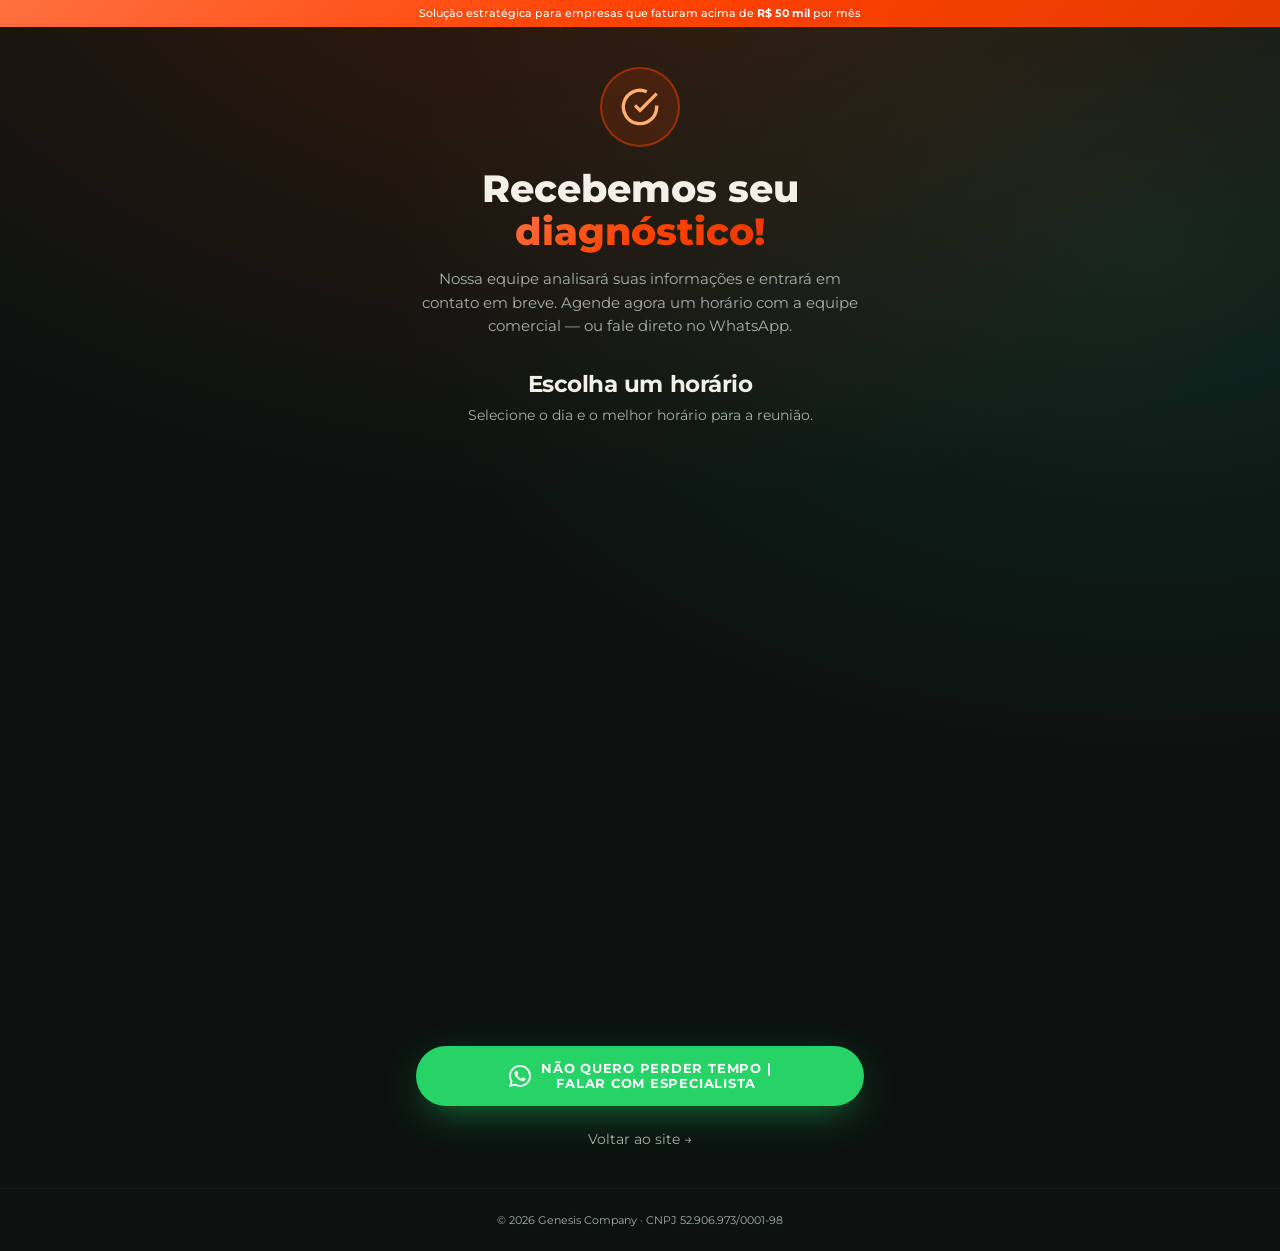
==== obrigado.html @ 3095515b "Formulario de 7 etapas com envio ao GHL e pagina de obrigado Coleta cargo, empresa e Instagram, calc" ====
<!DOCTYPE html>
<html lang="pt-BR">
<head>
<meta charset="UTF-8" />
<meta name="viewport" content="width=device-width, initial-scale=1.0" />
<title>Diagnóstico recebido | Genesis Food</title>
<meta name="robots" content="noindex" />
<!-- Google Tag Manager -->
<script>(function(w,d,s,l,i){w[l]=w[l]||[];w[l].push({'gtm.start':
new Date().getTime(),event:'gtm.js'});var f=d.getElementsByTagName(s)[0],
j=d.createElement(s),dl=l!='dataLayer'?'&l='+l:'';j.async=true;j.src=
'https://www.googletagmanager.com/gtm.js?id='+i+dl;f.parentNode.insertBefore(j,f);
})(window,document,'script','dataLayer','GTM-K36ZGK4W');</script>
<script>(function(w,d,s,l,i){w[l]=w[l]||[];w[l].push({'gtm.start':
new Date().getTime(),event:'gtm.js'});var f=d.getElementsByTagName(s)[0],
j=d.createElement(s),dl=l!='dataLayer'?'&l='+l:'';j.async=true;j.src=
'https://www.googletagmanager.com/gtm.js?id='+i+dl;f.parentNode.insertBefore(j,f);
})(window,document,'script','dataLayer','GTM-WVFJHWJD');</script>
<!-- End Google Tag Manager -->
<!-- Meta Pixel Code -->
<script>
!function(f,b,e,v,n,t,s)
{if(f.fbq)return;n=f.fbq=function(){n.callMethod?
n.callMethod.apply(n,arguments):n.queue.push(arguments)};
if(!f._fbq)f._fbq=n;n.push=n;n.loaded=!0;n.version='2.0';
n.queue=[];t=b.createElement(e);t.async=!0;
t.src=v;s=b.getElementsByTagName(e)[0];
s.parentNode.insertBefore(t,s)}(window, document,'script',
'https://connect.facebook.net/en_US/fbevents.js');
fbq('init', '1551278673109850');
fbq('track', 'PageView');
</script>
<!-- End Meta Pixel Code -->
<link rel="icon" href="./wp-content/uploads/2025/10/logo-genesis-g-favicon.png" />
<link href="https://fonts.googleapis.com/css2?family=Montserrat:wght@400;500;600;700;800&display=swap" rel="stylesheet" />
<link rel="stylesheet" href="./assets/css/obrigado.css" />
</head>
<body>
<!-- Google Tag Manager (noscript) -->
<noscript><iframe src="https://www.googletagmanager.com/ns.html?id=GTM-K36ZGK4W"
height="0" width="0" style="display:none;visibility:hidden"></iframe></noscript>
<noscript><iframe src="https://www.googletagmanager.com/ns.html?id=GTM-WVFJHWJD"
height="0" width="0" style="display:none;visibility:hidden"></iframe></noscript>
<!-- End Google Tag Manager (noscript) -->
<!-- Meta Pixel (noscript) -->
<noscript><img height="1" width="1" style="display:none"
src="https://www.facebook.com/tr?id=1551278673109850&ev=PageView&noscript=1"
/></noscript>
<!-- End Meta Pixel (noscript) -->

<div class="obrigado-banner">
  Solução estratégica para empresas que faturam acima de <strong>R$ 50 mil</strong> por mês
</div>

<main class="obrigado">
  <div class="obrigado__check" aria-hidden="true">
    <svg width="40" height="40" viewBox="0 0 24 24" fill="none" stroke="currentColor" stroke-width="2">
      <path d="M22 11.08V12a10 10 0 1 1-5.93-9.14" />
      <path d="m9 11 3 3L22 4" />
    </svg>
  </div>

  <h1>Recebemos seu <span>diagnóstico!</span></h1>

  <p>
    Nossa equipe analisará suas informações e entrará em contato em breve.
    Agende agora um horário com a equipe comercial — ou fale direto no WhatsApp.
  </p>

  <section class="obrigado__cal" aria-label="Agendar reunião">
    <h2 class="obrigado__cal-title">Escolha um horário</h2>
    <p class="obrigado__cal-sub">Selecione o dia e o melhor horário para a reunião.</p>
    <div class="obrigado__cal-frame">
      <div id="my-cal-inline-agenda-comercial"></div>
    </div>
  </section>

  <a
    class="obrigado__wa"
    href="https://wa.me/5521996526969?text=Ol%C3%A1%21%20Acabei%20de%20preencher%20o%20diagn%C3%B3stico%20e%20n%C3%A3o%20quero%20perder%20tempo.%20Quero%20falar%20com%20um%20especialista."
    target="_blank"
    rel="noopener noreferrer"
  >
    <svg width="22" height="22" viewBox="0 0 24 24" fill="currentColor" aria-hidden="true">
      <path d="M17.472 14.382c-.297-.149-1.758-.867-2.03-.967-.273-.099-.471-.148-.67.15-.197.297-.767.966-.94 1.164-.173.199-.347.223-.644.075-.297-.15-1.255-.463-2.39-1.475-.883-.788-1.48-1.761-1.653-2.059-.173-.297-.018-.458.13-.606.134-.133.298-.347.446-.52.149-.174.198-.298.298-.497.099-.198.05-.371-.025-.52-.075-.149-.669-1.612-.916-2.207-.242-.579-.487-.5-.669-.51-.173-.008-.371-.01-.57-.01-.198 0-.52.074-.792.372-.272.297-1.04 1.016-1.04 2.479 0 1.462 1.065 2.875 1.213 3.074.149.198 2.096 3.2 5.077 4.487.709.306 1.262.489 1.694.625.712.227 1.36.195 1.871.118.571-.085 1.758-.719 2.006-1.413.248-.694.248-1.289.173-1.413-.074-.124-.272-.198-.57-.347m-5.421 7.403h-.004a9.87 9.87 0 01-5.031-1.378l-.361-.214-3.741.982.998-3.648-.235-.374a9.86 9.86 0 01-1.51-5.26c.001-5.45 4.436-9.884 9.888-9.884 2.64 0 5.122 1.03 6.988 2.898a9.825 9.825 0 012.893 6.994c-.003 5.45-4.435 9.884-9.885 9.884m8.413-18.297A11.815 11.815 0 0012.05 0C5.495 0 .16 5.335.157 11.892c0 2.096.547 4.142 1.588 5.945L.057 24l6.305-1.654a11.882 11.882 0 005.683 1.448h.005c6.554 0 11.89-5.335 11.893-11.893a11.821 11.821 0 00-3.48-8.413z"/>
    </svg>
    <span>Não quero perder tempo |<br />falar com especialista</span>
  </a>

  <a class="obrigado__back" href="./index.html">Voltar ao site →</a>
</main>

<footer class="obrigado-footer">
  © <span id="y"></span> Genesis Company · CNPJ 52.906.973/0001-98
</footer>

<script>
  document.getElementById("y").textContent = new Date().getFullYear();
</script>
<script type="text/javascript">
  (function (C, A, L) {
    let p = function (a, ar) {
      a.q.push(ar);
    };
    let d = C.document;
    C.Cal =
      C.Cal ||
      function () {
        let cal = C.Cal;
        let ar = arguments;
        if (!cal.loaded) {
          cal.ns = {};
          cal.q = cal.q || [];
          d.head.appendChild(d.createElement("script")).src = A;
          cal.loaded = true;
        }
        if (ar[0] === L) {
          const api = function () {
            p(api, arguments);
          };
          const namespace = ar[1];
          api.q = api.q || [];
          if (typeof namespace === "string") {
            cal.ns[namespace] = cal.ns[namespace] || api;
            p(cal.ns[namespace], ar);
            p(cal, ["initNamespace", namespace]);
          } else p(cal, ar);
          return;
        }
        p(cal, ar);
      };
  })(window, "https://app.cal.com/embed/embed.js", "init");

  Cal("init", "agenda-comercial", { origin: "https://app.cal.com" });
  Cal.config = Cal.config || {};
  Cal.config.forwardQueryParams = true;

  var qs = new URLSearchParams(window.location.search);
  var lead = {
    nome: qs.get("nome") || "",
    email: qs.get("email") || "",
    whatsapp: qs.get("whatsapp") || "",
    faturamento: qs.get("faturamento") || "",
    mql: qs.get("mql") === "1",
  };
  var CAL_BRIDGE_URL = "https://genesis-food-lp.vercel.app/api/cal-webhook";
  var TAG_MQL_URL = "https://genesis-food-lp.vercel.app/api/tag-mql";

  // Backup: se veio como MQL e o job ainda não foi agendado no submit
  (function scheduleMqlTag() {
    if (!lead.mql || (!lead.email && !lead.whatsapp)) return;
    var key = "gf_mql_scheduled_" + String(lead.email || lead.whatsapp).toLowerCase();
    try {
      if (sessionStorage.getItem(key)) return;
      sessionStorage.setItem(key, "1");
    } catch (e) {}
    try {
      fetch(TAG_MQL_URL, {
        method: "POST",
        headers: { "Content-Type": "application/json" },
        body: JSON.stringify({
          email: lead.email,
          phone: lead.whatsapp,
          whatsapp: lead.whatsapp,
          faturamento: lead.faturamento,
          mql: true,
          delayMs: 180000,
        }),
        keepalive: true,
      }).catch(function () {});
    } catch (e) {}
  })();

  function notifyGhlBooking(payload) {
    var body = Object.assign(
      {
        source: "embed",
        action: "bookingSuccessful",
        email: lead.email,
        nome: lead.nome,
        name: lead.nome,
        whatsapp: lead.whatsapp,
        phone: lead.whatsapp,
      },
      payload || {}
    );
    try {
      fetch(CAL_BRIDGE_URL, {
        method: "POST",
        headers: { "Content-Type": "application/json" },
        body: JSON.stringify(body),
        keepalive: true,
      }).catch(function () {});
    } catch (e) {}
  }

  var genesisCalTheme = {
    "cal-brand": "#ff4202",
    "cal-brand-emphasis": "#ff7040",
    "cal-brand-text": "#ffffff",
    "cal-brand-subtle": "#e63a00",
    "cal-brand-accent": "#ffffff",
    "cal-text": "#d5d2cb",
    "cal-text-emphasis": "#f3f0ea",
    "cal-text-subtle": "#a8b0aa",
    "cal-text-muted": "#7d8680",
    "cal-text-inverted": "#0c1210",
    "cal-text-semantic-info": "#2dd4a8",
    "cal-text-semantic-attention": "#fbbf24",
    "cal-text-semantic-error": "#fb7185",
    "cal-text-info": "#2dd4a8",
    "cal-text-success": "#2dd4a8",
    "cal-text-attention": "#fbbf24",
    "cal-text-error": "#fb7185",
    "cal-bg": "#0c1210",
    "cal-bg-emphasis": "#1a2420",
    "cal-bg-subtle": "#15201c",
    "cal-bg-muted": "#101816",
    "cal-bg-inverted": "#f3f0ea",
    "cal-bg-attention": "#3a2208",
    "cal-bg-error": "#3a1218",
    "cal-bg-semantic-info-subtle": "#0f2a24",
    "cal-bg-semantic-attention-subtle": "#2a1a08",
    "cal-bg-semantic-error-subtle": "#2a1014",
    "cal-border": "rgba(255,255,255,0.12)",
    "cal-border-emphasis": "#ff4202",
    "cal-border-subtle": "rgba(255,255,255,0.08)",
    "cal-border-muted": "rgba(255,255,255,0.05)",
    "cal-border-error": "#fb7185",
    "cal-border-semantic-error": "#fb7185",
    "cal-border-semantic-attention-subtle": "#fbbf24",
    "cal-border-semantic-error-subtle": "#fb7185",
    "cal-border-booker": "rgba(255,66,2,0.45)",
    "cal-border-booker-width": "1px",
    radius: "0.75rem",
  };

  var calConfig = {
    layout: "month_view",
    useSlotsViewOnSmallScreen: "false",
    theme: "dark",
    "ui.color-scheme": "dark",
    "ui.autoscroll": "false",
    hideBranding: true,
  };
  if (lead.nome) calConfig.name = lead.nome;
  if (lead.email) calConfig.email = lead.email;
  if (lead.whatsapp) {
    calConfig.attendeePhoneNumber = lead.whatsapp.startsWith("+")
      ? lead.whatsapp
      : "+55" + lead.whatsapp.replace(/\D/g, "");
  }

  Cal.ns["agenda-comercial"]("inline", {
    elementOrSelector: "#my-cal-inline-agenda-comercial",
    config: calConfig,
    calLink: "yago-nogueira/agenda-comercial",
  });

  Cal.ns["agenda-comercial"]("ui", {
    theme: "dark",
    colorScheme: "dark",
    hideEventTypeDetails: true,
    showTimezoneWhenEventDetailsHidden: true,
    hideBranding: true,
    layout: "month_view",
    styles: {
      branding: { brandColor: "#ff4202" },
      body: { background: "transparent" },
    },
    cssVarsPerTheme: {
      light: genesisCalTheme,
      dark: genesisCalTheme,
    },
  });

  function fitCalHeight(height) {
    var host = document.getElementById("my-cal-inline-agenda-comercial");
    if (!host || !height) return;
    var h = Math.ceil(Number(height));
    if (!Number.isFinite(h) || h < 240) return;
    var brandCrop = 52;
    host.style.minHeight = Math.max(240, h - brandCrop) + "px";
    host.style.overflow = "hidden";
    var iframe = host.querySelector("iframe");
    if (iframe) {
      iframe.style.height = h + "px";
      iframe.style.marginBottom = "-" + brandCrop + "px";
      iframe.setAttribute("scrolling", "no");
    }
  }

  Cal.ns["agenda-comercial"]("on", {
    action: "dimensionChanged",
    callback: function (e) {
      var data = (e && e.detail && e.detail.data) || (e && e.data) || {};
      fitCalHeight(data.iframeHeight || data.height);
    },
  });

  // Quando o lead conclui o agendamento no embed
  Cal.ns["agenda-comercial"]("on", {
    action: "bookingSuccessful",
    callback: function (e) {
      var data = (e && e.detail && e.detail.data) || (e && e.data) || {};
      notifyGhlBooking({
        triggerEvent: "BOOKING_CREATED",
        email: data.email || lead.email,
        name: data.name || lead.nome,
        phone: data.phone || lead.whatsapp,
        startTime: data.startTime || data.start || "",
        endTime: data.endTime || data.end || "",
        title: data.title || "Agenda comercial",
        uid: data.uid || data.bookingId || "",
        data: data,
      });
    },
  });

  window.setTimeout(function () {
    var host = document.getElementById("my-cal-inline-agenda-comercial");
    var iframe = host && host.querySelector("iframe");
    if (!iframe) return;
    iframe.setAttribute("scrolling", "no");
    iframe.style.overflow = "hidden";
    var h = parseInt(iframe.style.height, 10) || iframe.offsetHeight;
    if (h) fitCalHeight(h);
  }, 800);
  window.setTimeout(function () {
    var host = document.getElementById("my-cal-inline-agenda-comercial");
    var iframe = host && host.querySelector("iframe");
    var h = iframe && (parseInt(iframe.style.height, 10) || iframe.offsetHeight);
    if (h) fitCalHeight(h);
  }, 2000);
</script>
</body>
</html>
---- assets/css/obrigado.css ----
:root {
  --bg: #0c1210;
  --ink: #f3f0ea;
  --muted: #a8b0aa;
  --accent: #ff4202;
  --font-display: "Montserrat", system-ui, sans-serif;
  --font-body: "Montserrat", system-ui, sans-serif;
  --gradient-brand: linear-gradient(135deg, #ff7040, #ff4202, #e63a00);
}
* { box-sizing: border-box; }
html, body { margin: 0; max-width: 100%; overflow-x: hidden; }
body {
  min-height: 100vh;
  display: flex;
  flex-direction: column;
  background: var(--bg);
  background-image:
    radial-gradient(ellipse 80% 50% at 50% -10%, rgba(255, 66, 2, 0.18), transparent),
    radial-gradient(ellipse 60% 40% at 90% 20%, rgba(45, 212, 168, 0.1), transparent);
  color: var(--ink);
  font-family: var(--font-body);
}
.obrigado-banner {
  text-align: center;
  font-size: 11px;
  font-weight: 500;
  padding: 0.4rem 0.75rem;
  color: #fff;
  background: var(--gradient-brand);
  line-height: 1.3;
}
.obrigado {
  flex: 1;
  display: flex;
  flex-direction: column;
  align-items: center;
  text-align: center;
  padding: 2.5rem 1.25rem;
}
.obrigado__check {
  width: 5rem;
  height: 5rem;
  border-radius: 50%;
  display: grid;
  place-items: center;
  margin-bottom: 1.25rem;
  color: #ffb070;
  background: #ff420224;
  border: 2px solid rgba(255, 66, 2, 0.45);
}
.obrigado h1 {
  margin: 0;
  font-family: var(--font-display);
  font-size: clamp(1.6rem, 4vw, 2.35rem);
  font-weight: 800;
  max-width: 22ch;
  line-height: 1.15;
}
.obrigado h1 span {
  background: var(--gradient-brand);
  -webkit-background-clip: text;
  background-clip: text;
  color: transparent;
}
.obrigado > p {
  margin: 0.85rem 0 0;
  max-width: 28rem;
  color: var(--muted);
  line-height: 1.55;
  font-size: 0.95rem;
}
.obrigado__cal {
  width: 100%;
  max-width: min(100%, 68rem);
  margin-top: 2rem;
  margin-inline: auto;
  text-align: center;
}
.obrigado__cal-title {
  margin: 0 auto;
  font-family: var(--font-display);
  font-size: clamp(1.15rem, 2.8vw, 1.45rem);
  font-weight: 700;
  letter-spacing: -0.02em;
  text-align: center;
}
.obrigado__cal-sub {
  display: block;
  width: 100%;
  margin: 0.45rem auto 1rem;
  max-width: 36rem;
  color: var(--muted);
  font-size: 0.9rem;
  line-height: 1.45;
  text-align: center;
}
.obrigado__cal-frame {
  position: relative;
  width: 100%;
  max-width: 100%;
  height: auto;
  overflow: hidden;
  margin-inline: auto;
  border: 0;
  border-radius: 0.75rem;
  background: transparent;
  box-shadow: none;
}
.obrigado__cal-frame:after {
  content: "";
  position: absolute;
  left: 0;
  right: 0;
  bottom: 0;
  height: 52px;
  background: var(--bg);
  pointer-events: none;
  z-index: 3;
}
#my-cal-inline-agenda-comercial {
  position: relative;
  width: 100%;
  min-width: min(100%, 52rem);
  height: auto;
  min-height: 36rem;
  overflow: hidden !important;
  margin-inline: auto;
}
#my-cal-inline-agenda-comercial iframe {
  width: 100% !important;
  min-width: 100% !important;
  max-width: 100% !important;
  display: block;
  border: 0 !important;
  overflow: hidden !important;
  margin-inline: auto;
  margin-bottom: -52px !important;
}
@media (max-width: 899px) {
  .obrigado__cal { max-width: 100%; }
  #my-cal-inline-agenda-comercial {
    min-width: 0;
    min-height: 34rem;
  }
}
.obrigado__wa {
  margin-top: 1.75rem;
  display: inline-flex;
  align-items: center;
  justify-content: center;
  gap: 0.65rem;
  width: 100%;
  max-width: 28rem;
  padding: 0.95rem 1.5rem;
  border-radius: 999px;
  background: #25d366;
  color: #fff;
  font-weight: 700;
  font-size: 0.8rem;
  letter-spacing: 0.06em;
  text-transform: uppercase;
  text-decoration: none;
  box-shadow: 0 12px 40px -12px #25d36699;
}
.obrigado__wa i { font-size: 1.25rem; }
.obrigado__back {
  margin-top: 1.5rem;
  color: var(--muted);
  font-size: 0.9rem;
  text-decoration: none;
}
.obrigado__back:hover { color: var(--accent); }
.obrigado-footer {
  padding: 1.5rem;
  text-align: center;
  font-size: 11px;
  color: var(--muted);
  border-top: 1px solid rgba(255, 255, 255, 0.06);
}
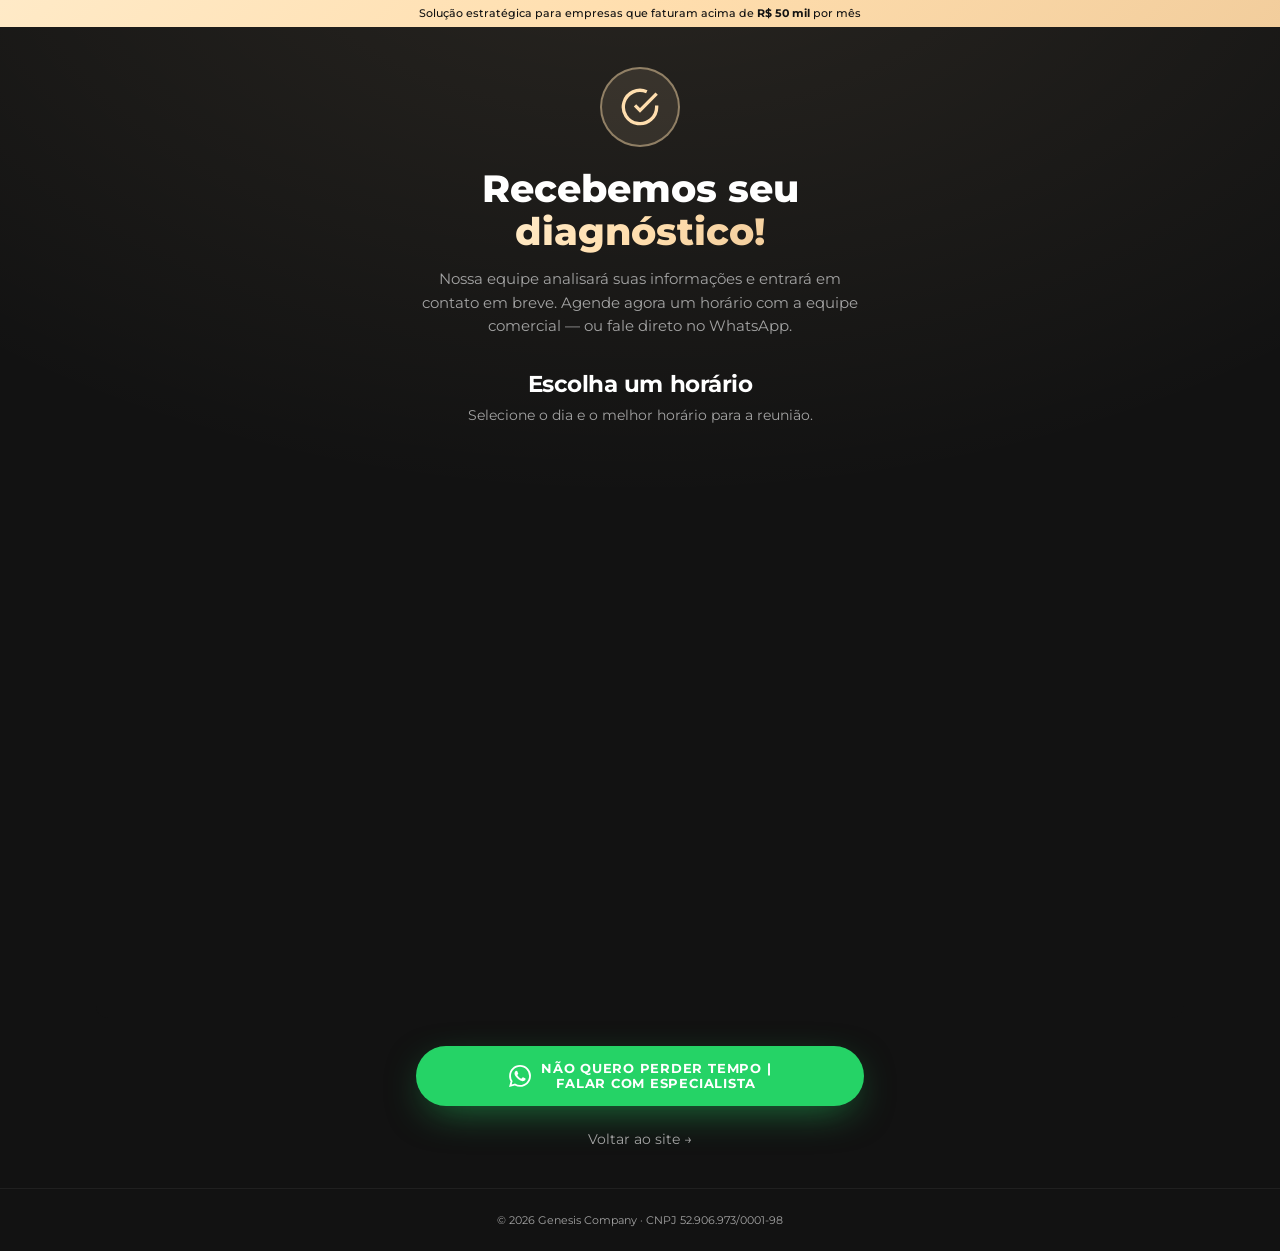
==== commit 44cc3bc0: "Aplica a paleta escura com creme e vermelho na pagina de obrigado Inclui o embed do cal.com no mesmo" ====
--- a/obrigado.html
+++ b/obrigado.html
@@ -195,42 +195,42 @@
   }
 
   var genesisCalTheme = {
-    "cal-brand": "#ff4202",
-    "cal-brand-emphasis": "#ff7040",
-    "cal-brand-text": "#ffffff",
-    "cal-brand-subtle": "#e63a00",
-    "cal-brand-accent": "#ffffff",
-    "cal-text": "#d5d2cb",
-    "cal-text-emphasis": "#f3f0ea",
-    "cal-text-subtle": "#a8b0aa",
-    "cal-text-muted": "#7d8680",
-    "cal-text-inverted": "#0c1210",
-    "cal-text-semantic-info": "#2dd4a8",
-    "cal-text-semantic-attention": "#fbbf24",
-    "cal-text-semantic-error": "#fb7185",
-    "cal-text-info": "#2dd4a8",
-    "cal-text-success": "#2dd4a8",
-    "cal-text-attention": "#fbbf24",
-    "cal-text-error": "#fb7185",
-    "cal-bg": "#0c1210",
-    "cal-bg-emphasis": "#1a2420",
-    "cal-bg-subtle": "#15201c",
-    "cal-bg-muted": "#101816",
-    "cal-bg-inverted": "#f3f0ea",
-    "cal-bg-attention": "#3a2208",
-    "cal-bg-error": "#3a1218",
-    "cal-bg-semantic-info-subtle": "#0f2a24",
-    "cal-bg-semantic-attention-subtle": "#2a1a08",
-    "cal-bg-semantic-error-subtle": "#2a1014",
+    "cal-brand": "#ffdeae",
+    "cal-brand-emphasis": "#ffeac7",
+    "cal-brand-text": "#121212",
+    "cal-brand-subtle": "#f2cd9c",
+    "cal-brand-accent": "#121212",
+    "cal-text": "#e8e8e8",
+    "cal-text-emphasis": "#ffffff",
+    "cal-text-subtle": "#b8b8b8",
+    "cal-text-muted": "#a3a3a3",
+    "cal-text-inverted": "#121212",
+    "cal-text-semantic-info": "#ffdeae",
+    "cal-text-semantic-attention": "#ffdeae",
+    "cal-text-semantic-error": "#ff0000",
+    "cal-text-info": "#ffdeae",
+    "cal-text-success": "#ffdeae",
+    "cal-text-attention": "#ffdeae",
+    "cal-text-error": "#ff0000",
+    "cal-bg": "#121212",
+    "cal-bg-emphasis": "#1c1c1c",
+    "cal-bg-subtle": "#181818",
+    "cal-bg-muted": "#151515",
+    "cal-bg-inverted": "#ffffff",
+    "cal-bg-attention": "#2a2216",
+    "cal-bg-error": "#2a1212",
+    "cal-bg-semantic-info-subtle": "#1d1a15",
+    "cal-bg-semantic-attention-subtle": "#2a2216",
+    "cal-bg-semantic-error-subtle": "#2a1212",
     "cal-border": "rgba(255,255,255,0.12)",
-    "cal-border-emphasis": "#ff4202",
+    "cal-border-emphasis": "#ffdeae",
     "cal-border-subtle": "rgba(255,255,255,0.08)",
     "cal-border-muted": "rgba(255,255,255,0.05)",
-    "cal-border-error": "#fb7185",
-    "cal-border-semantic-error": "#fb7185",
-    "cal-border-semantic-attention-subtle": "#fbbf24",
-    "cal-border-semantic-error-subtle": "#fb7185",
-    "cal-border-booker": "rgba(255,66,2,0.45)",
+    "cal-border-error": "#ff0000",
+    "cal-border-semantic-error": "#ff0000",
+    "cal-border-semantic-attention-subtle": "#ffdeae",
+    "cal-border-semantic-error-subtle": "#ff0000",
+    "cal-border-booker": "rgba(255,222,174,0.45)",
     "cal-border-booker-width": "1px",
     radius: "0.75rem",
   };
@@ -265,7 +265,7 @@
     hideBranding: true,
     layout: "month_view",
     styles: {
-      branding: { brandColor: "#ff4202" },
+      branding: { brandColor: "#ffdeae" },
       body: { background: "transparent" },
     },
     cssVarsPerTheme: {
--- a/assets/css/obrigado.css
+++ b/assets/css/obrigado.css
@@ -1,11 +1,13 @@
 :root {
-  --bg: #0c1210;
-  --ink: #f3f0ea;
-  --muted: #a8b0aa;
-  --accent: #ff4202;
+  --bg: #121212;
+  --ink: #ffffff;
+  --muted: #a3a3a3;
+  --accent: #ffdeae;
+  --accent-ink: #121212;
+  --detail: #ff0000;
   --font-display: "Montserrat", system-ui, sans-serif;
   --font-body: "Montserrat", system-ui, sans-serif;
-  --gradient-brand: linear-gradient(135deg, #ff7040, #ff4202, #e63a00);
+  --gradient-brand: linear-gradient(135deg, #ffeac7, #ffdeae, #f2cd9c);
 }
 * { box-sizing: border-box; }
 html, body { margin: 0; max-width: 100%; overflow-x: hidden; }
@@ -15,8 +17,7 @@
   flex-direction: column;
   background: var(--bg);
   background-image:
-    radial-gradient(ellipse 80% 50% at 50% -10%, rgba(255, 66, 2, 0.18), transparent),
-    radial-gradient(ellipse 60% 40% at 90% 20%, rgba(45, 212, 168, 0.1), transparent);
+    radial-gradient(ellipse 80% 50% at 50% -10%, rgba(255, 222, 174, 0.1), transparent);
   color: var(--ink);
   font-family: var(--font-body);
 }
@@ -25,7 +26,7 @@
   font-size: 11px;
   font-weight: 500;
   padding: 0.4rem 0.75rem;
-  color: #fff;
+  color: var(--accent-ink);
   background: var(--gradient-brand);
   line-height: 1.3;
 }
@@ -44,9 +45,9 @@
   display: grid;
   place-items: center;
   margin-bottom: 1.25rem;
-  color: #ffb070;
-  background: #ff420224;
-  border: 2px solid rgba(255, 66, 2, 0.45);
+  color: var(--accent);
+  background: rgba(255, 222, 174, 0.1);
+  border: 2px solid rgba(255, 222, 174, 0.45);
 }
 .obrigado h1 {
   margin: 0;
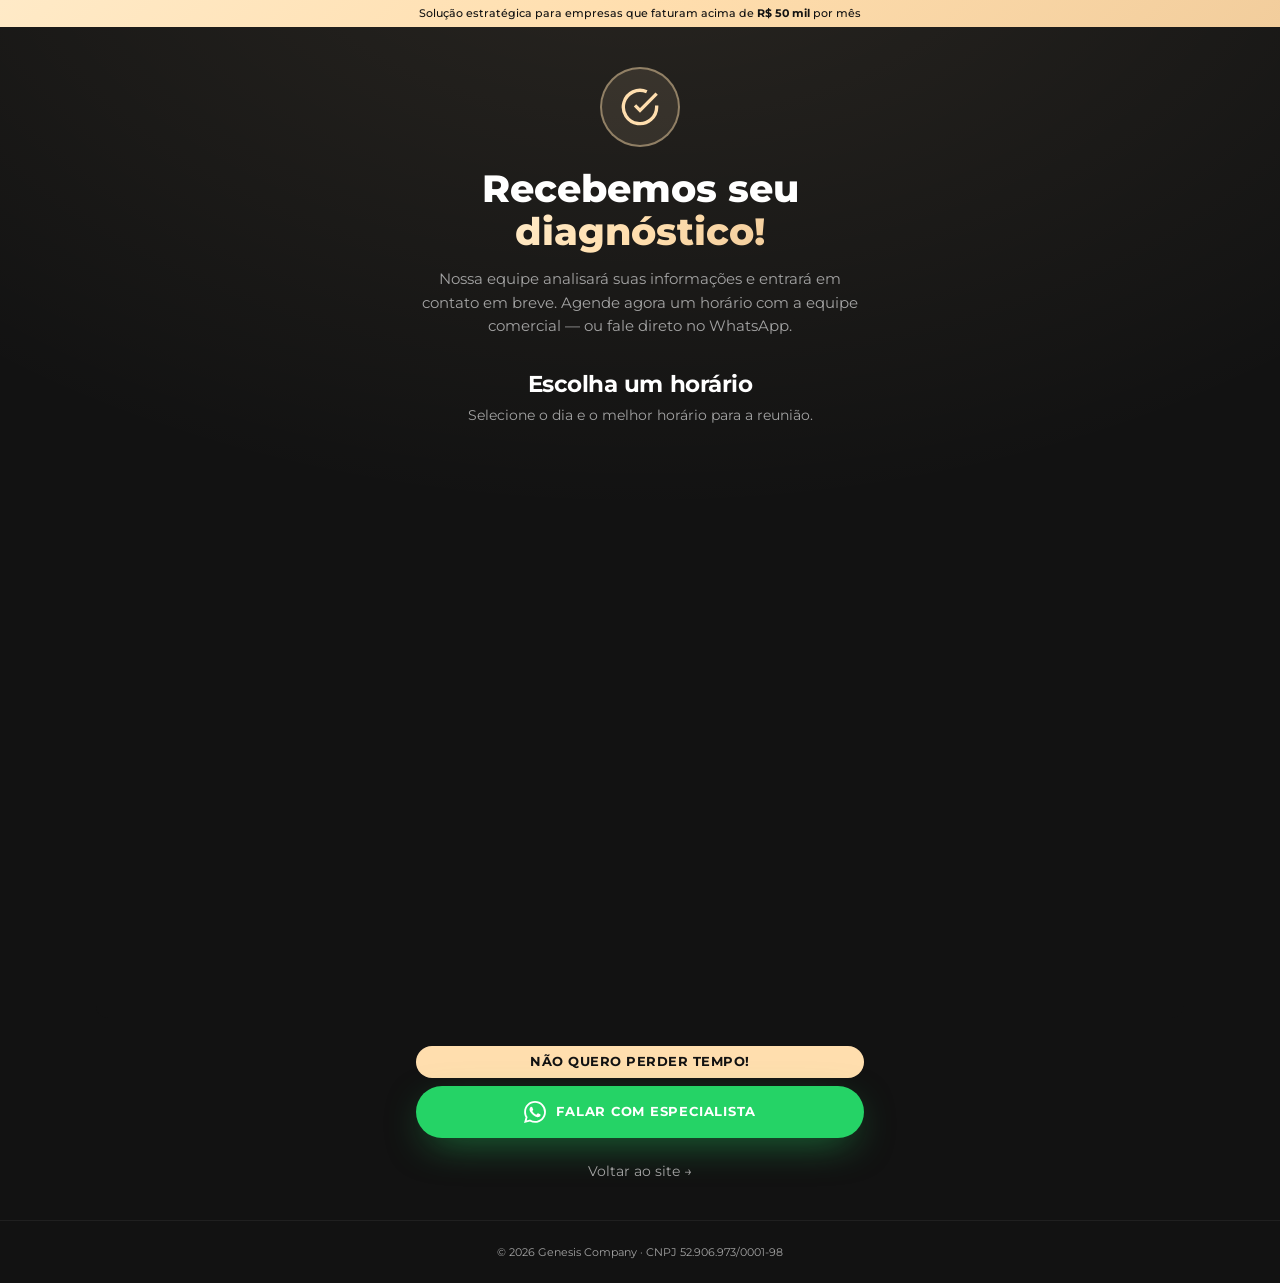
==== commit 9f5806b6: "Adiciona spinner Enviando no ultimo passo e badge sobre o botao do WhatsApp Co-Authored-By: Claude O" ====
--- a/obrigado.html
+++ b/obrigado.html
@@ -75,6 +75,7 @@
     </div>
   </section>
 
+  <p class="obrigado__wa-badge">Não quero perder tempo!</p>
   <a
     class="obrigado__wa"
     href="https://wa.me/5521996526969?text=Ol%C3%A1%21%20Acabei%20de%20preencher%20o%20diagn%C3%B3stico%20e%20n%C3%A3o%20quero%20perder%20tempo.%20Quero%20falar%20com%20um%20especialista."
@@ -84,7 +85,7 @@
     <svg width="22" height="22" viewBox="0 0 24 24" fill="currentColor" aria-hidden="true">
       <path d="M17.472 14.382c-.297-.149-1.758-.867-2.03-.967-.273-.099-.471-.148-.67.15-.197.297-.767.966-.94 1.164-.173.199-.347.223-.644.075-.297-.15-1.255-.463-2.39-1.475-.883-.788-1.48-1.761-1.653-2.059-.173-.297-.018-.458.13-.606.134-.133.298-.347.446-.52.149-.174.198-.298.298-.497.099-.198.05-.371-.025-.52-.075-.149-.669-1.612-.916-2.207-.242-.579-.487-.5-.669-.51-.173-.008-.371-.01-.57-.01-.198 0-.52.074-.792.372-.272.297-1.04 1.016-1.04 2.479 0 1.462 1.065 2.875 1.213 3.074.149.198 2.096 3.2 5.077 4.487.709.306 1.262.489 1.694.625.712.227 1.36.195 1.871.118.571-.085 1.758-.719 2.006-1.413.248-.694.248-1.289.173-1.413-.074-.124-.272-.198-.57-.347m-5.421 7.403h-.004a9.87 9.87 0 01-5.031-1.378l-.361-.214-3.741.982.998-3.648-.235-.374a9.86 9.86 0 01-1.51-5.26c.001-5.45 4.436-9.884 9.888-9.884 2.64 0 5.122 1.03 6.988 2.898a9.825 9.825 0 012.893 6.994c-.003 5.45-4.435 9.884-9.885 9.884m8.413-18.297A11.815 11.815 0 0012.05 0C5.495 0 .16 5.335.157 11.892c0 2.096.547 4.142 1.588 5.945L.057 24l6.305-1.654a11.882 11.882 0 005.683 1.448h.005c6.554 0 11.89-5.335 11.893-11.893a11.821 11.821 0 00-3.48-8.413z"/>
     </svg>
-    <span>Não quero perder tempo |<br />falar com especialista</span>
+    <span>Falar com especialista</span>
   </a>
 
   <a class="obrigado__back" href="./index.html">Voltar ao site →</a>
--- a/assets/css/obrigado.css
+++ b/assets/css/obrigado.css
@@ -144,8 +144,27 @@
     min-height: 34rem;
   }
 }
+.obrigado p.obrigado__wa-badge {
+  width: 100%;
+  max-width: 28rem;
+  margin: 1.75rem 0 0.5rem;
+  padding: 0.55rem 1rem;
+  border-radius: 999px;
+  background: var(--accent);
+  color: var(--accent-ink);
+  font-size: clamp(0.6rem, 2.4vw, 0.8rem);
+  font-weight: 700;
+  line-height: 1.1;
+  letter-spacing: 0.04em;
+  text-align: center;
+  text-transform: uppercase;
+  white-space: nowrap;
+  overflow: hidden;
+  text-overflow: ellipsis;
+  box-sizing: border-box;
+}
 .obrigado__wa {
-  margin-top: 1.75rem;
+  margin-top: 0;
   display: inline-flex;
   align-items: center;
   justify-content: center;
@@ -157,10 +176,11 @@
   background: #25d366;
   color: #fff;
   font-weight: 700;
-  font-size: 0.8rem;
+  font-size: clamp(0.66rem, 2.6vw, 0.8rem);
   letter-spacing: 0.06em;
   text-transform: uppercase;
   text-decoration: none;
+  text-align: center;
   box-shadow: 0 12px 40px -12px #25d36699;
 }
 .obrigado__wa i { font-size: 1.25rem; }
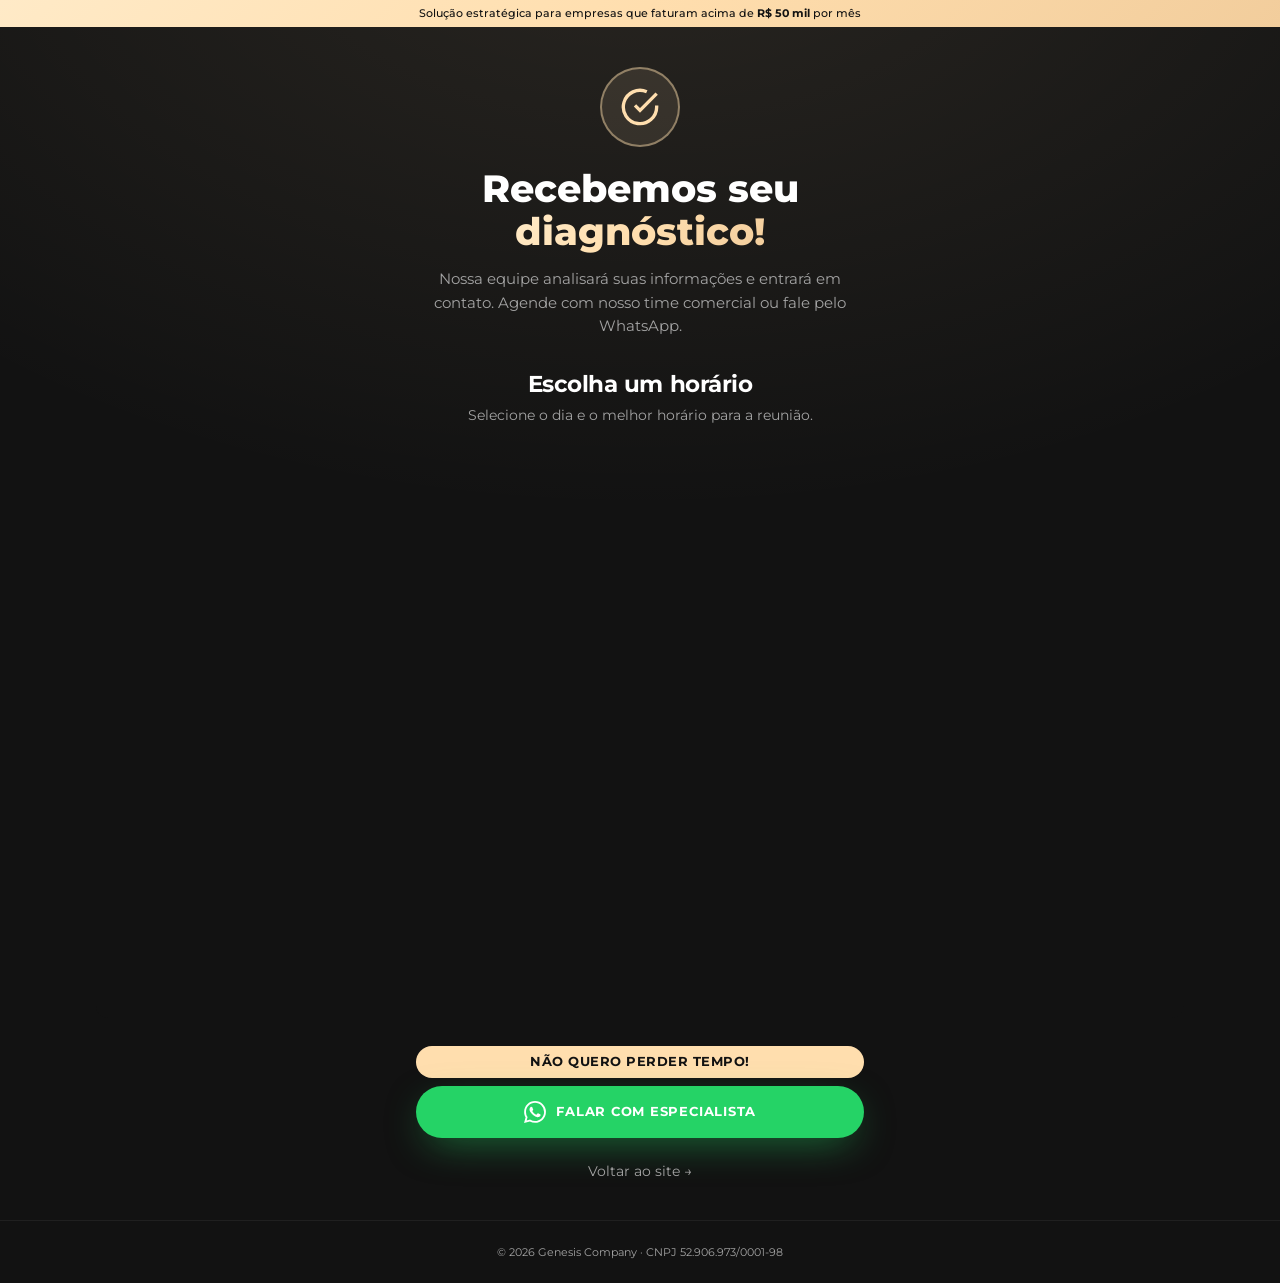
==== commit 2cd5a277: "Ajusta o texto de apoio da pagina de obrigado Co-Authored-By: Claude Opus 4.5 <noreply@anthropic.com" ====
--- a/obrigado.html
+++ b/obrigado.html
@@ -63,8 +63,7 @@
   <h1>Recebemos seu <span>diagnóstico!</span></h1>
 
   <p>
-    Nossa equipe analisará suas informações e entrará em contato em breve.
-    Agende agora um horário com a equipe comercial — ou fale direto no WhatsApp.
+    Nossa equipe analisará suas informações e entrará em contato. Agende com nosso time comercial ou fale pelo WhatsApp.
   </p>
 
   <section class="obrigado__cal" aria-label="Agendar reunião">
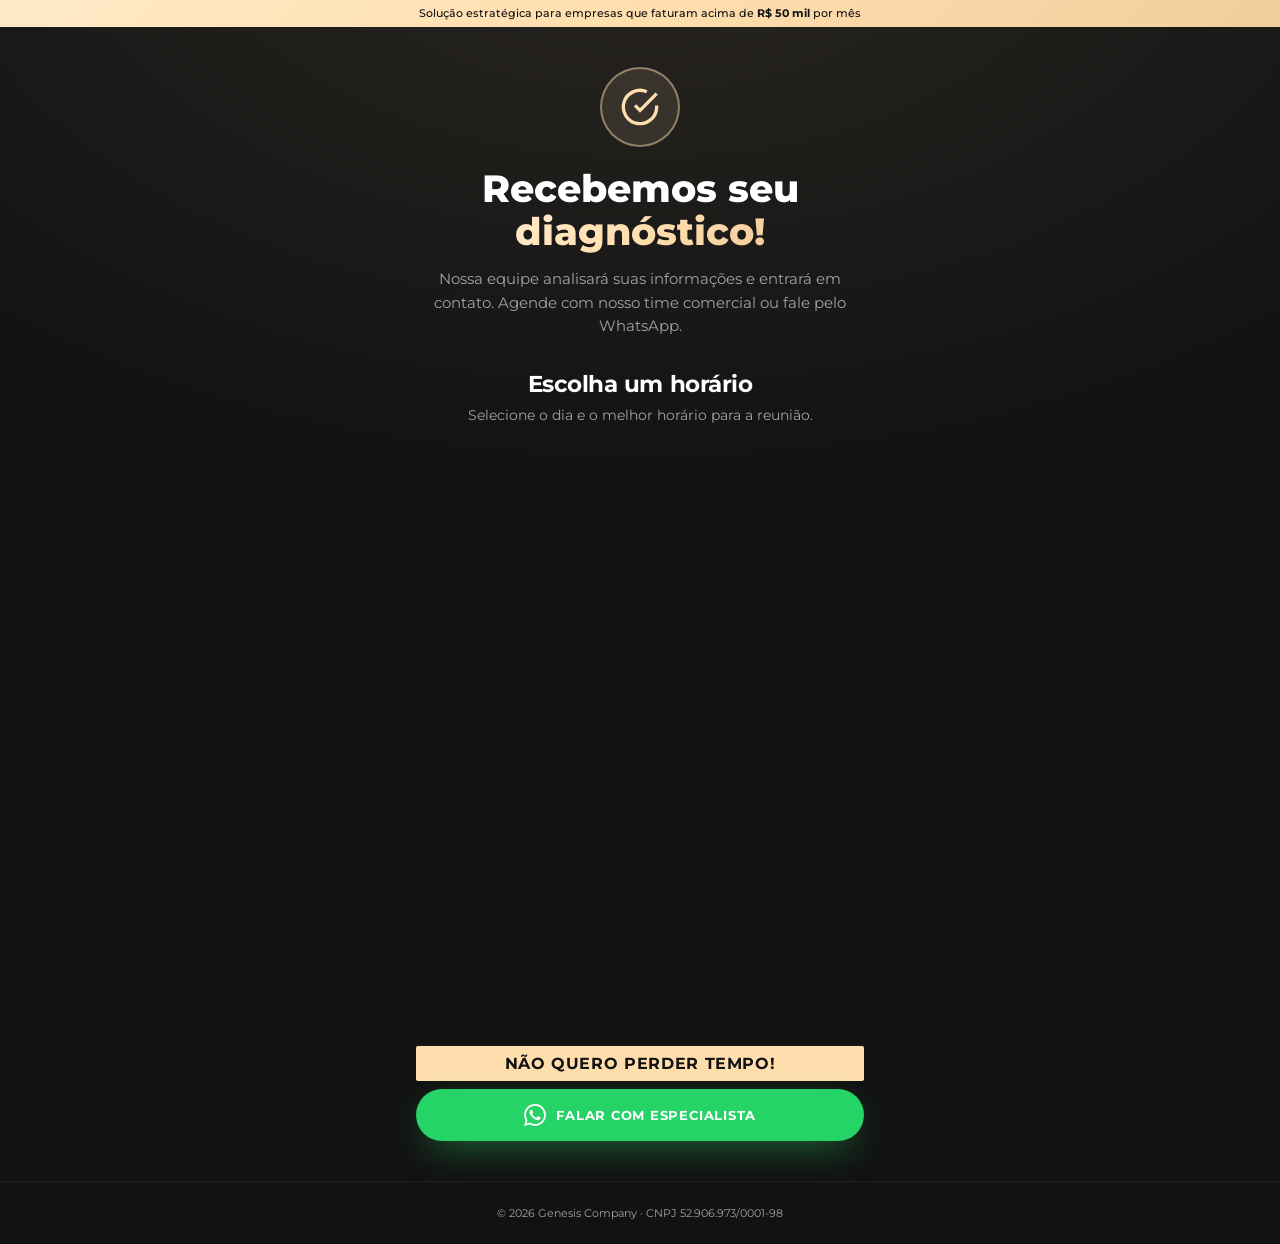
==== commit f93dafcf: "Remove o link Voltar ao site da pagina de obrigado Co-Authored-By: Claude Opus 4.5 <noreply@anthropi" ====
--- a/obrigado.html
+++ b/obrigado.html
@@ -31,7 +31,7 @@
 fbq('track', 'PageView');
 </script>
 <!-- End Meta Pixel Code -->
-<link rel="icon" href="./wp-content/uploads/2025/10/logo-genesis-g-favicon.png" />
+<link rel="icon" type="image/png" href="./favicon.png" />
 <link href="https://fonts.googleapis.com/css2?family=Montserrat:wght@400;500;600;700;800&display=swap" rel="stylesheet" />
 <link rel="stylesheet" href="./assets/css/obrigado.css" />
 </head>
@@ -87,7 +87,6 @@
     <span>Falar com especialista</span>
   </a>
 
-  <a class="obrigado__back" href="./index.html">Voltar ao site →</a>
 </main>
 
 <footer class="obrigado-footer">
--- a/assets/css/obrigado.css
+++ b/assets/css/obrigado.css
@@ -149,10 +149,10 @@
   max-width: 28rem;
   margin: 1.75rem 0 0.5rem;
   padding: 0.55rem 1rem;
-  border-radius: 999px;
+  border-radius: 2px;
   background: var(--accent);
   color: var(--accent-ink);
-  font-size: clamp(0.6rem, 2.4vw, 0.8rem);
+  font-size: clamp(1rem, 2.4vw, 0.8rem);
   font-weight: 700;
   line-height: 1.1;
   letter-spacing: 0.04em;
@@ -184,13 +184,6 @@
   box-shadow: 0 12px 40px -12px #25d36699;
 }
 .obrigado__wa i { font-size: 1.25rem; }
-.obrigado__back {
-  margin-top: 1.5rem;
-  color: var(--muted);
-  font-size: 0.9rem;
-  text-decoration: none;
-}
-.obrigado__back:hover { color: var(--accent); }
 .obrigado-footer {
   padding: 1.5rem;
   text-align: center;
